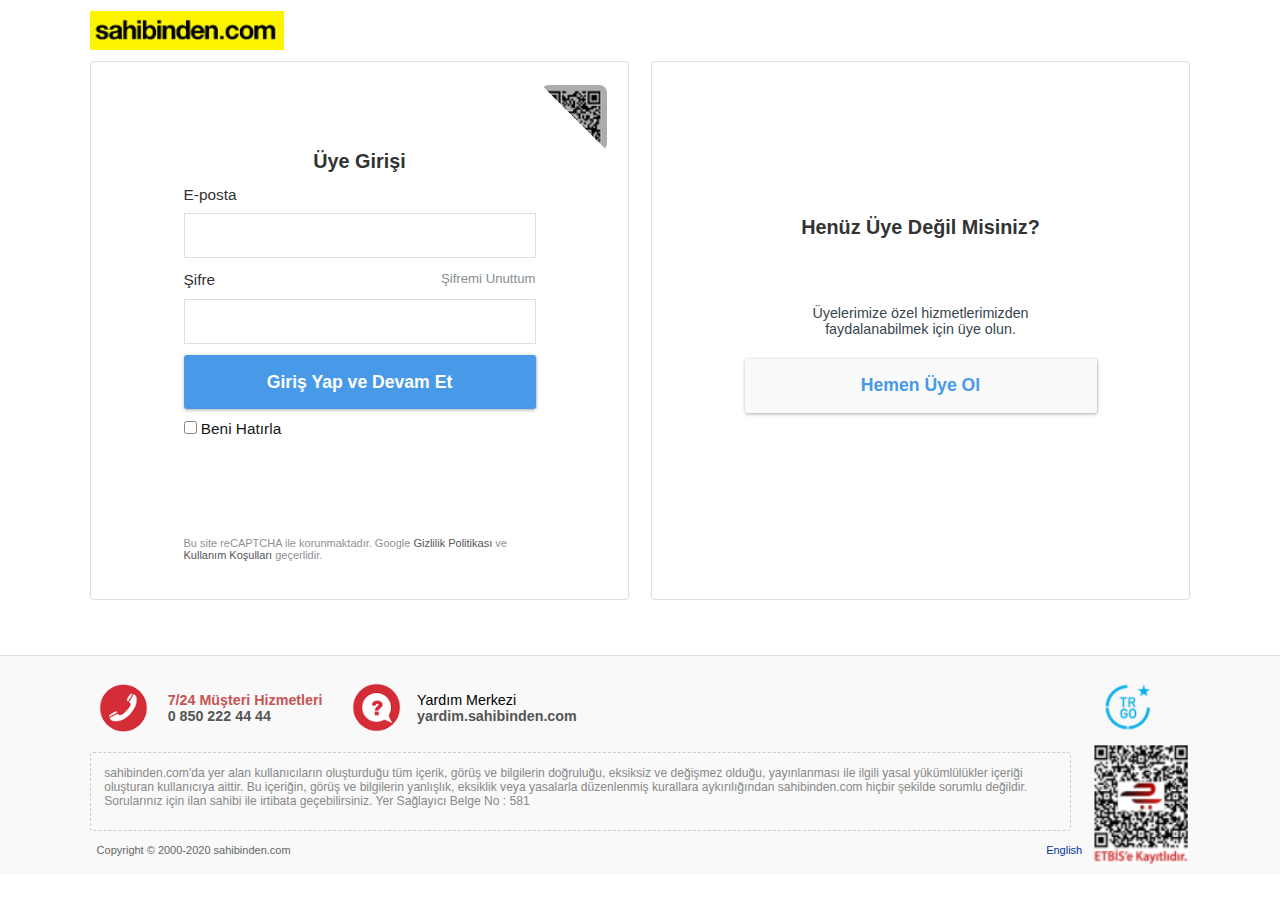
==== Sahibinden/Sahibinden-UyeGirisi.html @ b0e56eda "Web-Site-Project-1 added." ====
<!DOCTYPE html>
<html lang="en">

<head>
    <meta charset="UTF-8">
    <meta name="viewport" content="width=device-width, initial-scale=1.0">
    <title>Sahibinden.com Uye Girişi</title>
    <link rel="stylesheet" href="Library.css">
    <link rel="stylesheet" href="style.css">
</head>

<body>
    <div id="top" class="m-a">

        <img src="IMG/sahibindensss.png" alt="">

    </div>



    <div id="main-m" class="dp-f m-a">

        <div class="middle" class="">

            <div id="Qr-Code">
                <img class="clip" src="IMG/qr.png" alt="">
            </div>

            <div id="uye-txt">Üye Girişi</div>

            <p class="link-sifre m-bot">E-posta</p>
            <input type="text" class="input-txt">

            <div class="link-sifre">
                <p class="">Şifre

                    <a href="https://secure.sahibinden.com/sifremi-unuttum">Şifremi Unuttum</a></p>
            </div>

            <input type="text" class="input-txt">


            <a id="ilerle" href="#" class="link" style="color: white;">Giriş Yap ve Devam Et</a>


            <div id="remember-btn" class="m-a m-top"><input type="checkbox" name="ders" id="btn" value="Beni Hatırla">
                Beni Hatırla</div>

            <div id="m-footer-div">Bu site reCAPTCHA ile korunmaktadır. Google
                <a class="f-link" href="https://policies.google.com/privacy">Gizlilik Politikası</a> ve
                <a class="f-link" href="https://policies.google.com/terms">Kullanım Koşulları</a> geçerlidir. </div>
        </div>
        <div class="middle">
            <div id="txt-one" class="m-a p ta-c">Henüz Üye Değil Misiniz?</div>
            <div id="txt-two" class="m-a p ta-c">Üyelerimize özel hizmetlerimizden faydalanabilmek için üye olun.</div>
            <a href="https://secure.sahibinden.com/kayit?returnUrl=https%3A%2F%2Fbanaozel.sahibinden.com%2F"
                id="txt-tree" class="link m-a ta-c">Hemen Üye Ol</a>
        </div>
    </div>

    <div id="footer">
        <div id="f-top" class="dp-f">
            <div id="f-left" class="dp-f">
                <div class="f-l-left dp-f">
                    <img class="img-f-left" src="IMG/Adsız.png" alt="">
                    <p class="f-img-txt"><span class="f-img-span-1">7/24 Müşteri Hizmetleri</span><br>
                        <span style="color: #555; font-weight: bold;">0 850 222 44 44</span></p>
                </div>

                <div class="f-l-left dp-f">
                    <img class="img-f-left" src="IMG/1.png" alt="">
                    <p class="f-img-txt"><span>Yardım Merkezi</span><br>
                        <span><a class="f-link" style="color: #555;  font-weight: bold;"
                                href="https://yardim.sahibinden.com/hc/tr">yardim.sahibinden.com</a></span></p>
                </div>


            </div>

            <a href="https://www.guvendamgasi.org.tr/firmadetay.php?Guid=25680f1d-270b-11ea-991b-48df373f4850"><img
                    id="f-right-img" src="IMG/2.png" alt=""></a>
        </div>

        <div id="f-mid" class=" dp-f">
            <div id="f-m-left">

                sahibinden.com'da yer alan kullanıcıların oluşturduğu tüm içerik, görüş ve bilgilerin doğruluğu,
                eksiksiz ve değişmez olduğu, yayınlanması ile ilgili yasal yükümlülükler içeriği oluşturan kullanıcıya
                aittir. Bu içeriğin, görüş ve bilgilerin yanlışlık, eksiklik veya yasalarla düzenlenmiş kurallara
                aykırılığından sahibinden.com hiçbir şekilde sorumlu değildir. Sorularınız için ilan sahibi ile irtibata
                geçebilirsiniz. Yer Sağlayıcı Belge No : 581

            </div>
            <a href="https://www.eticaret.gov.tr/siteprofil/A5A0C8D9C9844AA4881F75323D212DA1/wwwsahibindencom"><img
                    alt="" src="IMG/etbis.png" id="f-m-right"></img></a>

        </div>
        <div id="f-m-bot" class="dp-f m-a">
            <div style="color: rgb(102, 102, 102);">Copyright © 2000-2020 sahibinden.com</div>
            <div style="right: 9.2rem;" class="position-r"><a class="f-b-link"
                    href="https://secure.sahibinden.com/giris/?return_url=https%3A%2F%2Fsecure.sahibinden.com%2Fgiris">English</a>
            </div>
        </div>
    </div>


</body>

</html>
---- Sahibinden/Library.css ----
html {
    font-size  : 10px;
    font-family: 'Lucida Sans', 'Lucida Sans Regular', 'Lucida Grande', 'Lucida Sans Unicode', Geneva, Verdana, sans-serif;
}

* {
    padding   : 0;
    margin    : 0;
    box-sizing: border-box;
}

p{
    font-size: 1.4rem;
}

/* Out Space Codes */

.m-a {
    margin: auto;
}

.m {
    margin: 1rem;
}

.m-right {
    margin-right: 1rem;
}

.m-bot {
    margin-bottom: 1rem;
}

.m-top {
    margin-top: 1rem;
}

.m-left {
    margin-left: 1rem;
}

/* Scale 2 Out Space Codes */

.m-2 {
    margin: 2rem;
}

.m-right-2 {
    margin-right: 2rem;
}

.m-bot-2 {
    margin-bottom: 2rem;
}

.m-top-2 {
    margin-top: 2rem;
}

.m-left-2 {
    margin-left: 2rem;
}

/* Scale 3 Out Space Codes */

.m-3 {
    margin: 3rem;
}

.m-right-3 {
    margin-right: 3rem;
}

.m-bot-3 {
    margin-bottom: 3rem;
}

.m-top-3 {
    margin-top: 3rem;
}

.m-left-3 {
    margin-left: 3rem;
}

/* İn Space Codes */

.p {
    padding: 1rem;
}

.p-top {
    padding-top: 1rem;
}

.p-left {
    padding-left: 1rem;
}

.p-bot {
    padding-bottom: 1rem;
}

.p-right {
    padding-right: 1rem;
}

/* Scale 2 İn Space Codes */

.p-2 {
    padding: 2rem;
}

.p-top-2 {
    padding-top: 2rem;
}

.p-left-2 {
    padding-left: 2rem;
}

.p-bot-2 {
    padding-bottom: 2rem;
}

.p-right-2 {
    padding-right: 2rem;
}

/* Scale 3 İn Space Codes */

.p-3 {
    padding: 3rem;
}

.p-top-3 {
    padding-top: 3rem;
}

.p-left-3 {
    padding-left: 3rem;
}

.p-bot-3 {
    padding-bottom: 3rem;
}

.p-right-3 {
    padding-right: 3rem;
}

/* Border Codes */

.border-n {
    border: none;
}

.border {
    border: 0.1rem solid black;
}

.border-dashed {
    border: 0.1rem dashed black;
}

.border-dotted {
    border: 0.1rem dotted black;
}

.border-double {
    border: 0.4rem double black;
}

/* Border Codes Scale 2 */

.border-2 {
    border: 0.2rem solid black;
}

.border-dashed-2 {
    border: 0.2rem dashed black;
}

.border-dotted-2 {
    border: 0.2rem dotted black;
}

.border-double-2 {
    border: 0.6rem double black;
}

/* Border Codes Scale 3 */

.border-3 {
    border: 0.3rem solid black;
}

.border-dashed-3 {
    border: 0.3rem dashed black;
}

.border-dotted-3 {
    border: 0.3rem dotted black;
}

.border-double-3 {
    border: 0.8rem double black;
}

/* Border Places */

.border-t {
    border-top: 0.1rem solid black;
}

.border-l {
    border-left: 0.1rem solid black;
}

.border-b {
    border-bottom: 0.1rem solid black;
}

.border-right {
    border-right: 0.1rem solid black;
}

/* Border Places Scale 2 */

.border-t-2 {
    border-top: 0.2rem solid black;
}

.border-l-2 {
    border-left: 0.2rem solid black;
}

.border-b-2 {
    border-bottom: 0.2rem solid black;
}

.border-right-2 {
    border-right: 0.2rem solid black;
}

/* Border Radius */

.border-r-c {
    border-radius: 50%;
}

.border-r-n {
    border-radius: 1rem;
}

.border-r-s {
    border-radius: 0.5rem;
}

.border-r-m {
    border-radius: 1.5rem;
}

.border-r-l {
    border-radius: 2rem;
}

/* Font-Size */

.fs-s {
    font-size: 1.3rem;
}

.fs-m {
    font-size: 1.5rem;
}

.fs-x {
    font-size: 1.7rem;
}

.fs-xl {
    font-size: 2rem;
}

/* Links Decoration */

.link {
    text-decoration: none;
    color          : black;
}

.link:hover {
    text-decoration: none;
    color          : black;
}

/* Float */

.f-l {
    float: left;
}

.f-r {
    float: right;
}

/* Displaf Functions */

.dp-b {
    display: block;
}

.dp-c {
    display: contents;
}

.dp-f {
    display: flex;
}

.dp-fb {
    display: flexbox;
}

.dp-fr {
    display: flow-root;
}

.dp-g {
    display: grid;
}

.dp-i {
    display: inline;
}

.dp-ib {
    display: inline-block;
}

.dp-if {
    display: inline-flex;
}

.dp-ifb {
    display: inline-flexbox;
}

.dp-it {
    display: inline-table;
}

.dp-li {
    display: list-item;
}

/* Text-Align  */

.ta-c {
    text-align: center;
}

.ta-l {
    text-align: left;
}

.ta-rx {
    text-align: right;
}

.ta-j {
    text-align: justify;
}

/* Positions */

.position-a {
    position: absolute;
}

.position-f {
    position: fixed;
}

.position-r {
    position: relative;
}

.position-s {
    position: sticky;
}
---- Sahibinden/style.css ----
#top {
    width        : 100rem;
    height       : 3.5rem;
    overflow     : hidden;
    margin-top   : 1rem;
    margin-bottom: 1rem;
}

#top img{
    width: 17.6rem;
    height: 3.5rem;
}


#main-m {
    width          : 100rem;
    height         : 50rem;
    justify-content: space-between;
}

.middle {
    max-width: 100rem;
    width        : 49rem;
    height       : 49rem;
    border       : 0.1rem solid #dfdfdf;
    border-radius: 0.3rem;
    padding      : 2rem;
}

#Qr-Code {
    width : 6rem;
    height: 6rem;
    border: 0.1rem solid transparent;
    float: right;
}

.clip {
    clip-path: polygon(100% 0, 0 0, 100% 100%);
    width: 6rem; 
    height: 6rem;
}

#uye-txt {
    font-size  : 1.8rem;
    font-weight: 700;
    text-align : center;
    margin-top : 6rem;
    color      : #333;
}

.input-txt {
    width    : 32rem;
    height   : 4.1rem;
    padding  : 1rem;
    font-size: 1.8rem;
    display  : block;
    margin   : auto;
    color    : #333;
    border: 1px solid #dfdfdf;
}

.link-sifre {
    color        : #333;
    width        : 32rem;
    height       : 2rem;
    margin       : auto;
    margin-top   : 1.2rem;
    margin-bottom: 0.5rem;
}

.link-sifre,
.link-sifre a {
    text-decoration: none;
    font-size      : 1.4rem;
}

.link-sifre a {
    float: right;
    color: #868f94;
    font-size: 1.2rem;
}


.link-sifre a:hover {
    text-decoration: underline;
}

#ilerle {
    display         : block;
    width           : 32rem;
    padding         : 1.5rem;
    color           : white;
    background-color: #489ae9;
    font-size       : 1.6rem;
    font-weight     : 700;
    border-radius   : 0.3rem;
    margin          : auto;
    margin-top      : 1rem;
    text-align      : center;
    box-shadow   : 1px 0 2px 0 rgba(0, 0, 0, 0.13), 0 0 4px 0 rgba(0, 0, 0, 0.11), 0 2px 3px 0 rgba(0, 0, 0, 0.16);

}

#ilerle:hover {
    background-color: #3e96e9;
    transition      : 0.5s all;
}

#remember-btn {
    width    : 32rem;
    height   : auto;
    font-size: 1.4rem;
    opacity  : 0.9;
}

#m-footer-div {
    width     : 32rem;
    margin    : auto;
    margin-top: 9rem;
    color     : rgb(145, 145, 145);
}

.f-link {
    color          : black;
    text-decoration: none;
}

#m-footer-div a:hover {
    text-decoration: underline;
}

#txt-one {
    width      : 27rem;
    font-size  : 1.8rem;
    font-weight: 700;
    margin-top : 11rem;
    text-align : center;
    color      : #333;
}

#txt-two {
    width     : 25rem;
    font-size : 1.3rem;
    color     : #36454d;
    margin-top: 4rem;
}

#txt-tree {
    width        : 32rem;
    color        : #489ae8;
    padding      : 1.5rem 2.2rem;
    border-radius: 0.2rem;
    font-size    : 1.6rem;
    background   : #fafafa;
    font-weight  : 700;
    box-shadow   : 1px 0 2px 0 rgba(0, 0, 0, 0.13), 0 0 4px 0 rgba(0, 0, 0, 0.11), 0 2px 3px 0 rgba(0, 0, 0, 0.16);
    margin-top   : 1rem;
    display: block;
}

#txt-tree:hover {
    background: #f7f7f7;
    transition: 0.5s all;
}

#footer {
    width           : 100%;
    height          : 20rem;
    margin-top      : 4rem;
    border-top      : 0.1rem solid #dfdfdf;
    background-color: #f9f9f9;
}

#f-top {
    width          : 100rem;
    height         : 6rem;
    margin         : auto;
    margin-top     : 2rem;
    justify-content: space-between;
}

#f-left {
    width : 45rem;
    height: 5.5rem;
    justify-content: space-between;
}

#f-right-img {
    width : 5rem;
    height: 5rem;
    overflow: hidden;
    position: relative;
    right: 3rem;
}

.f-l-left {
    width: 22rem;
    height: 5.5rem;
    overflow: hidden;
}

.img-f-left {
    width: 4.5rem;
    height: 4.5rem;
    border-radius: 50%;
    overflow: hidden;
    margin: auto;
}

.f-img-txt{
    display: block;
    margin: auto;
    font-size: 1.3rem;
}

.f-img-span-1 {
    color: #c55353; 
    font-weight: 600;
}

.f-img-span-2 {
    color: #555; 
    font-weight: bold;
}

.f-link {
    color: #555;
    text-decoration: none;
}

.f-link:hover {
    text-decoration: underline;
}

#f-mid {
    width: 100rem;
    height: 7rem;
    margin: auto;
    justify-content: space-between;
}

/* Something Wrong but i dont understand what. */

#f-m-left {
    color: #888;
    width: 90rem;
    height: 7.2rem;
    border: 1px dashed #ccc;
    border-radius: 0.3rem;
    padding: 1.2rem;
    margin: 8px 20px 8px 0;
    font-size: 1.1rem;
}

#f-m-right {
    width: 9rem;
    height: 11rem;
    overflow: hidden;
}

#f-m-bot {
    width: 100rem;
    padding: 0.6rem;
    margin-top: 1.5rem;
    justify-content: space-between;
}

.f-b-link {
    color: #039;
    text-decoration: none;
}

.f-b-link:hover {
    text-decoration: underline;
}

/* Media Query */

@media screen and (max-width:1620px) {
    html {
        font-size: 13px;
    }
}

@media screen and (min-width:1400px) {
    html {
        font-size: 12px;
    }
}

@media screen and (max-width:1380px) {
    html {
        font-size: 11px;
    }
}

@media screen and (max-width:1170px) {
    html {
        font-size: 9.5px;
    }
}



@media screen and (max-width:1000px) {
    html {
        font-size: 8.5px;
    }

    #f-m-bot {
        margin-top: 1.8rem;
    }
    
}

@media screen and (max-width:920px) {
    html {
        font-size: 8px;
    }
}

@media screen and (max-width:840px) {

    html {
        font-size: 7px;
    }

    #top img{
        width: 21rem;
        height: 4.1rem;
    }

    #main-m {
        height: 112rem;
        justify-content: initial;
        display: grid;
    }

    .middle {
        width        : 100rem;
        height       : 55rem;
        border       : 0.1rem solid #dfdfdf;
        border-radius: 0.3rem;
        padding      : 2rem;
    }

    .clip {
        width: 8rem;
        height: 8rem;
        position: relative;
        right: 2rem;
    }

    #uye-txt {
        font-size: 2.4rem;
    }

    .link-sifre, .link-sifre p{
        font-size: 1.8rem;
    }

    .link-sifre a {
        font-size: 1.5rem;
    }

    .link-sifre {
        width: 40rem;
    }

    #ilerle {
        font-size: 2rem;
        width: 40rem;
    }

    #remember-btn {
        font-size: 1.6rem;
        width: 40rem;
    }

    .input-txt {
        width: 40rem;
        height: 5rem;
    }

    #m-footer-div {
        width: 40rem;
        margin-top: 9rem;
        font-size: 1.3rem;
    }

    #txt-one {
        width: 40rem;
        font-size: 2.2rem;   
    }
    
    #txt-two {
        width: 40rem;
        font-size: 1.6rem;
    }

    #txt-tree {
        width: 40rem;
        font-size: 2.0rem;
    }


}

@media screen and (max-width: 750px){
    html {
        font-size: 6.0px;
    }


    .clip {
        width: 9rem;
        height: 9rem;
        position: relative;
        right: 3rem;
    }

    #uye-txt {
        font-size: 2.8rem;
    }

    .link-sifre, .link-sifre p{
        font-size: 2rem;
    }

    .link-sifre {
        width: 45rem;
    }

    #ilerle {
        font-size: 2rem;
        width: 45rem;
    }

    #remember-btn {
        font-size: 1.8rem;
        width: 45rem;
    }

    .input-txt {
        width: 45rem;
        height: 5rem;
        margin-top: 1rem;
    }

    #m-footer-div {
        width: 45rem;
        margin-top: 9rem;
        font-size: 1.3rem;
    }

    #txt-one {
        width: 45rem;
        font-size: 2.8rem;   
    }
    
    #txt-two {
        width: 45rem;
        font-size: 1.8rem;
    }

    #txt-tree {
        width: 45rem;
        font-size: 2.3rem;
    }
    
    #f-left {
        width: 55rem;
        height: 6rem;
    }

    .img-f-left {
        width: 5.5rem;
        height: 5.5rem;
    }

    .f-l-left {
        width: 30rem;
    }

    .f-img-txt {
        font-size: 1.5rem;
    }

    #f-right-img {
        width: 5.5rem;
        height: 5.5rem;
    }
}

@media screen and (max-width: 680px){
    html {
        font-size: 5.5px;
    }
}

@media screen and (max-width: 560px){
    html {
        font-size: 4.5px;
    }

    .clip {
        width: 10rem;
        height: 10rem;
        right: 5rem;
    }
    
    #top img{
        width: 21rem;
        height: 4.1rem;
    }

    #main-m {
        height: 128rem;
        justify-content: initial;
        display: grid;
    }

    .middle {
        width        : 100rem;
        height       : 63rem;
        border       : 0.1rem solid #dfdfdf;
        border-radius: 0.3rem;
        padding      : 2rem;
    }


    #uye-txt {
        font-size: 3rem;
    }

    .link-sifre, .link-sifre p{
        font-size: 2.2rem;
    }

    .link-sifre a {
        font-size: 1.7rem;
    }

    .link-sifre {
        width: 50rem;
    }

    #ilerle {
        font-size: 2.6rem;
        width: 50rem;
    }

    #remember-btn {
        font-size: 2rem;
        width: 50rem;
    }

    .input-txt {
        width: 50rem;
        height: 7rem;
    }

    #m-footer-div {
        width: 50rem;
        margin-top: 9rem;
        font-size: 1.6rem;
    }

    #txt-one {
        width: 50rem;
        font-size: 3rem;   
    }
    
    #txt-two {
        width: 50rem;
        font-size: 2rem;
    }

    #txt-tree {
        width: 50rem;
        font-size: 2.8rem;
        margin-top: 2rem;
    }
    
    .f-l-left {
        width: 32rem;
    }

    .f-img-txt {
        font-size: 1.6rem;
    }
    
}

@media screen and (max-width: 480px){
    html {
        font-size: 3.5px;
    }
}


@media screen and (max-width: 320px){
    html {
        font-size: 3px;
    }
}
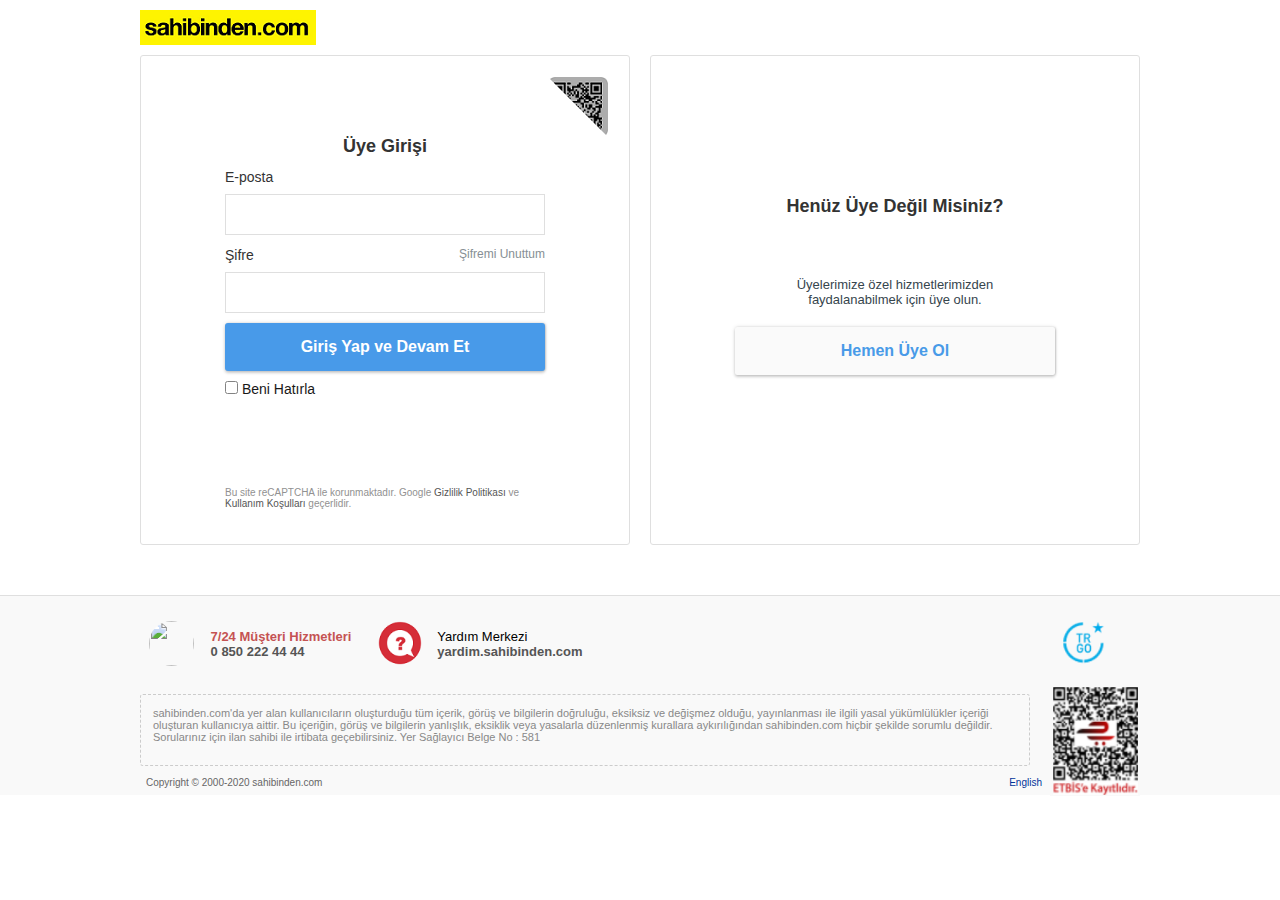
==== commit 35ad43b2: "Update Sahibinden-UyeGirisi.html" ====
--- a/Sahibinden/Sahibinden-UyeGirisi.html
+++ b/Sahibinden/Sahibinden-UyeGirisi.html
@@ -12,7 +12,7 @@
 <body>
     <div id="top" class="m-a">
 
-        <img src="IMG/sahibindensss.png" alt="">
+        <a href="https://www.sahibinden.com/"><img src="IMG/sahibindensss.png" alt=""></a>
 
     </div>
 
@@ -50,7 +50,7 @@
                 <a class="f-link" href="https://policies.google.com/privacy">Gizlilik Politikası</a> ve
                 <a class="f-link" href="https://policies.google.com/terms">Kullanım Koşulları</a> geçerlidir. </div>
         </div>
-        <div class="middle">
+        <div class="middle middle-two">
             <div id="txt-one" class="m-a p ta-c">Henüz Üye Değil Misiniz?</div>
             <div id="txt-two" class="m-a p ta-c">Üyelerimize özel hizmetlerimizden faydalanabilmek için üye olun.</div>
             <a href="https://secure.sahibinden.com/kayit?returnUrl=https%3A%2F%2Fbanaozel.sahibinden.com%2F"
@@ -62,7 +62,7 @@
         <div id="f-top" class="dp-f">
             <div id="f-left" class="dp-f">
                 <div class="f-l-left dp-f">
-                    <img class="img-f-left" src="IMG/Adsız.png" alt="">
+                    <img class="img-f-left" src="IMG/3.png" alt="">
                     <p class="f-img-txt"><span class="f-img-span-1">7/24 Müşteri Hizmetleri</span><br>
                         <span style="color: #555; font-weight: bold;">0 850 222 44 44</span></p>
                 </div>
@@ -106,4 +106,4 @@
 
 </body>
 
-</html>+</html>
--- a/Sahibinden/style.css
+++ b/Sahibinden/style.css
@@ -1,7 +1,6 @@
 #top {
     width        : 100rem;
     height       : 3.5rem;
-    overflow     : hidden;
     margin-top   : 1rem;
     margin-bottom: 1rem;
 }
@@ -38,6 +37,7 @@
     clip-path: polygon(100% 0, 0 0, 100% 100%);
     width: 6rem; 
     height: 6rem;
+    float: right;
 }
 
 #uye-txt {
@@ -173,7 +173,7 @@
 
 #f-top {
     width          : 100rem;
-    height         : 6rem;
+    height         : 7rem;
     margin         : auto;
     margin-top     : 2rem;
     justify-content: space-between;
@@ -181,7 +181,7 @@
 
 #f-left {
     width : 45rem;
-    height: 5.5rem;
+    height: 7rem;
     justify-content: space-between;
 }
 
@@ -276,23 +276,6 @@
 
 /* Media Query */
 
-@media screen and (max-width:1620px) {
-    html {
-        font-size: 13px;
-    }
-}
-
-@media screen and (min-width:1400px) {
-    html {
-        font-size: 12px;
-    }
-}
-
-@media screen and (max-width:1380px) {
-    html {
-        font-size: 11px;
-    }
-}
 
 @media screen and (max-width:1170px) {
     html {
@@ -324,283 +307,809 @@
     html {
         font-size: 7px;
     }
+    #top {
+        height: 4.8rem;
+    }
 
     #top img{
-        width: 21rem;
-        height: 4.1rem;
+        width: 25rem;
+        height: 4.8rem;
     }
 
     #main-m {
-        height: 112rem;
+        height: 142rem;
         justify-content: initial;
         display: grid;
     }
 
     .middle {
         width        : 100rem;
-        height       : 55rem;
+        height       : 70rem;
         border       : 0.1rem solid #dfdfdf;
         border-radius: 0.3rem;
         padding      : 2rem;
     }
 
     .clip {
-        width: 8rem;
-        height: 8rem;
-        position: relative;
-        right: 2rem;
+        width: 10rem;
+        height: 10rem;
     }
 
     #uye-txt {
-        font-size: 2.4rem;
+        font-size: 2.8rem;
     }
 
     .link-sifre, .link-sifre p{
+        font-size: 2.2rem;
+    }
+
+    .link-sifre a {
         font-size: 1.8rem;
     }
 
-    .link-sifre a {
+    .link-sifre {
+        width: 60rem;
+    }
+
+    #ilerle {
+        font-size: 2.8rem;
+        width: 60rem;
+    }
+
+    #remember-btn {
+        font-size: 2rem;
+        width: 60rem;
+    }
+
+    .input-txt {
+        width: 60rem;
+        height: 7rem;
+        font-size: 2.5rem;
+        margin-top: 1.5rem;
+        margin-bottom: 1.5rem;
+    }
+
+    #m-footer-div {
+        width: 60rem;
+        margin-top: 9rem;
         font-size: 1.5rem;
     }
 
-    .link-sifre {
-        width: 40rem;
-    }
-
-    #ilerle {
-        font-size: 2rem;
-        width: 40rem;
-    }
-
-    #remember-btn {
-        font-size: 1.6rem;
-        width: 40rem;
-    }
-
-    .input-txt {
-        width: 40rem;
-        height: 5rem;
-    }
-
-    #m-footer-div {
-        width: 40rem;
-        margin-top: 9rem;
-        font-size: 1.3rem;
-    }
-
     #txt-one {
-        width: 40rem;
-        font-size: 2.2rem;   
+        width: 60rem;
+        font-size: 2.8rem;   
     }
     
     #txt-two {
-        width: 40rem;
-        font-size: 1.6rem;
+        width: 60rem;
+        font-size: 2rem;
+  
     }
 
     #txt-tree {
-        width: 40rem;
-        font-size: 2.0rem;
-    }
-
-
+        width: 60rem;
+        font-size: 2.8rem;
+        margin-top: 1.5rem;
+    }
+
+
+    #f-mid, #f-m-bot{
+        display: none;
+    }
+
+    #footer {
+       height: 8rem;
+    }
+
+    .img-f-left, #f-right-img {
+        width: 5.5rem;
+        height: 5.5rem;
+    }
 }
 
 @media screen and (max-width: 750px){
     html {
-        font-size: 6.0px;
-    }
-
-
-    .clip {
-        width: 9rem;
-        height: 9rem;
-        position: relative;
-        right: 3rem;
-    }
-
-    #uye-txt {
-        font-size: 2.8rem;
-    }
-
-    .link-sifre, .link-sifre p{
-        font-size: 2rem;
-    }
-
-    .link-sifre {
-        width: 45rem;
-    }
-
-    #ilerle {
-        font-size: 2rem;
-        width: 45rem;
-    }
-
-    #remember-btn {
-        font-size: 1.8rem;
-        width: 45rem;
-    }
-
-    .input-txt {
-        width: 45rem;
+        font-size: 6px;
+    }
+    #top {
         height: 5rem;
-        margin-top: 1rem;
-    }
-
-    #m-footer-div {
-        width: 45rem;
-        margin-top: 9rem;
-        font-size: 1.3rem;
-    }
-
-    #txt-one {
-        width: 45rem;
-        font-size: 2.8rem;   
-    }
-    
-    #txt-two {
-        width: 45rem;
-        font-size: 1.8rem;
-    }
-
-    #txt-tree {
-        width: 45rem;
-        font-size: 2.3rem;
-    }
-    
-    #f-left {
-        width: 55rem;
-        height: 6rem;
-    }
-
-    .img-f-left {
-        width: 5.5rem;
-        height: 5.5rem;
-    }
-
-    .f-l-left {
-        width: 30rem;
-    }
-
-    .f-img-txt {
-        font-size: 1.5rem;
-    }
-
-    #f-right-img {
-        width: 5.5rem;
-        height: 5.5rem;
-    }
-}
-
-@media screen and (max-width: 680px){
-    html {
-        font-size: 5.5px;
-    }
-}
-
-@media screen and (max-width: 560px){
-    html {
-        font-size: 4.5px;
-    }
-
-    .clip {
-        width: 10rem;
-        height: 10rem;
-        right: 5rem;
-    }
-    
+    }
+
     #top img{
-        width: 21rem;
-        height: 4.1rem;
+        width: 26.1rem;
+        height: 5rem;
     }
 
     #main-m {
-        height: 128rem;
+        height: 142rem;
         justify-content: initial;
         display: grid;
     }
 
     .middle {
         width        : 100rem;
-        height       : 63rem;
+        height       : 70rem;
         border       : 0.1rem solid #dfdfdf;
         border-radius: 0.3rem;
         padding      : 2rem;
     }
 
+    .clip {
+        width: 10em;
+        height: 10rem;
+    }
 
     #uye-txt {
-        font-size: 3rem;
+        font-size: 3.6rem;
     }
 
     .link-sifre, .link-sifre p{
+        font-size: 2.7rem;
+    }
+
+    .link-sifre a {
         font-size: 2.2rem;
     }
 
-    .link-sifre a {
-        font-size: 1.7rem;
-    }
-
     .link-sifre {
-        width: 50rem;
+        width: 70rem;
     }
 
     #ilerle {
-        font-size: 2.6rem;
-        width: 50rem;
+        font-size: 3.2rem;
+        width: 70rem;
     }
 
     #remember-btn {
-        font-size: 2rem;
-        width: 50rem;
+        font-size: 2.4rem;
+        width: 70rem;
+        margin-top: 2rem;
     }
 
     .input-txt {
-        width: 50rem;
+        width: 70rem;
         height: 7rem;
+        margin-top: 2.5rem;
+        margin-bottom: 2.5rem;
     }
 
     #m-footer-div {
-        width: 50rem;
+        width: 70rem;
         margin-top: 9rem;
         font-size: 1.6rem;
     }
 
     #txt-one {
-        width: 50rem;
-        font-size: 3rem;   
+        width: 70rem;
+        font-size: 3.6rem;   
     }
     
     #txt-two {
-        width: 50rem;
+        width: 70rem;
+        font-size: 2.4rem;
+  
+    }
+
+    #txt-tree {
+        width: 70rem;
+        font-size: 3.2rem;
+        margin-top: 1.5rem;
+    }
+
+    #footer {
+        height: 10rem;
+    }
+
+    .img-f-left, #f-right-img {
+        width: 6.5rem;
+        height: 6.5rem;
+    }
+
+    #f-left {
+        width: 55rem;
+    }
+
+    .f-l-left {
+        width: 40rem;
+        height: 6.5rem;
+    }
+
+    .f-img-txt{
+        font-size: 1.6rem;
+    }
+}
+
+
+@media screen and (max-width: 640px){
+    html {
+        font-size: 5px;
+    }
+    #top {
+        height: 6rem;
+        margin-bottom: 2rem;
+    }
+
+    #top img{
+        width: 34rem;
+        height: 7rem;
+    }
+
+    #main-m {
+        height: 182rem;
+        justify-content: initial;
+        display: grid;
+    }
+
+    .middle {
+        width        : 100rem;
+        height       : 90rem;
+        border       : 0.1rem solid #dfdfdf;
+        border-radius: 0.3rem;
+        padding      : 3rem;
+    }
+
+    .clip {
+        width: 12rem;
+        height: 12rem;
+    }
+
+    #uye-txt {
+        font-size: 4.8rem;
+    }
+
+    .link-sifre, .link-sifre p{
+        font-size: 3.5rem;
+    }
+
+    .link-sifre a {
+        font-size: 2.8rem;
+    }
+
+    .link-sifre {
+        width: 75rem;
+    }
+
+    #ilerle {
+        padding: 2rem;
+        font-size: 4.5rem;
+        width: 75rem;
+    }
+
+    #remember-btn {
+        font-size: 2.8rem;
+        width: 75rem;
+        margin-top: 2rem;
+    }
+
+    .input-txt {
+        width: 75rem;
+        height: 9rem;
+        margin-top: 4rem;
+        margin-bottom: 4rem;
+        font-size: 3.4rem;
+    }
+
+    #m-footer-div {
+        width: 75rem;
+        margin-top: 9rem;
         font-size: 2rem;
     }
 
+    #txt-one {
+        width: 75rem;
+        font-size: 4.8rem;   
+        margin-top: 25rem;
+    }
+    
+    #txt-two {
+        width: 75rem;
+        font-size: 3.2rem;
+  
+    }
+
     #txt-tree {
-        width: 50rem;
+        width: 75rem;
+        font-size: 4.5rem;
+        margin-top: 1.5rem;
+    }
+
+    #footer {
+        height: 13rem;
+    }
+
+    .img-f-left, #f-right-img {
+        width: 8.5rem;
+        height: 8.5rem;
+    }
+
+    #f-left {
+        width: 75rem;
+    }
+
+    .f-l-left {
+        width: 48rem;
+        height: 8.5rem;
+    }
+
+
+    .f-img-txt{
+        font-size: 2.1rem;
+    }
+}
+
+@media screen and (max-width: 560px) {
+    html {
+        font-size: 4.5px;
+    }
+
+    #top {
+        height: 6rem;
+        margin-bottom: 2rem;
+    }
+
+    #top img{
+        width: 34rem;
+        height: 7rem;
+    }
+
+    #main-m {
+        height: 182rem;
+        justify-content: initial;
+        display: grid;
+    }
+
+    .middle {
+        width        : 100rem;
+        height       : 90rem;
+        border       : 0.1rem solid #dfdfdf;
+        border-radius: 0.3rem;
+        padding      : 3rem;
+    }
+
+    .clip {
+        width: 12rem;
+        height: 12rem;
+    }
+
+    #uye-txt {
+        font-size: 4.8rem;
+    }
+
+    .link-sifre, .link-sifre p{
+        font-size: 3.5rem;
+    }
+
+    .link-sifre a {
         font-size: 2.8rem;
+    }
+
+    .link-sifre {
+        width: 75rem;
+    }
+
+    #ilerle {
+        padding: 2rem;
+        font-size: 4.5rem;
+        width: 75rem;
+    }
+
+    #remember-btn {
+        font-size: 2.8rem;
+        width: 75rem;
         margin-top: 2rem;
     }
+
+    .input-txt {
+        width: 75rem;
+        height: 9rem;
+        margin-top: 4rem;
+        margin-bottom: 4rem;
+        font-size: 3.4rem;
+    }
+
+    #m-footer-div {
+        width: 75rem;
+        margin-top: 9rem;
+        font-size: 2rem;
+    }
+
+    #txt-one {
+        width: 75rem;
+        font-size: 4.8rem;   
+        margin-top: 25rem;
+    }
     
+    #txt-two {
+        width: 75rem;
+        font-size: 3.2rem;
+  
+    }
+
+    #txt-tree {
+        width: 75rem;
+        font-size: 4.5rem;
+        margin-top: 1.5rem;
+    }
+
+    #footer {
+        height: 13rem;
+    }
+
+    .img-f-left, #f-right-img {
+        width: 8.5rem;
+        height: 8.5rem;
+    }
+
+    #f-left {
+        width: 75rem;
+    }
+
     .f-l-left {
-        width: 32rem;
-    }
-
-    .f-img-txt {
-        font-size: 1.6rem;
+        width: 48rem;
+        height: 8.5rem;
+    }
+
+
+    .f-img-txt{
+        font-size: 2.1rem;
+    }
+}
+
+@media screen and (max-width: 500px) {
+    html {
+        font-size: 4px;
+    }
+
+    #top {
+        height: 6rem;
+        margin-bottom: 2rem;
+    }
+
+    #top img{
+        width: 34rem;
+        height: 7rem;
+    }
+
+    #main-m {
+        height: 182rem;
+        justify-content: initial;
+        display: grid;
+    }
+
+    .middle {
+        width        : 100rem;
+        height       : 90rem;
+        border       : 0.1rem solid #dfdfdf;
+        border-radius: 0.3rem;
+        padding      : 3rem;
+    }
+
+    .clip {
+        width: 12rem;
+        height: 12rem;
+    }
+
+    #uye-txt {
+        font-size: 4.8rem;
+    }
+
+    .link-sifre, .link-sifre p{
+        font-size: 3.5rem;
+    }
+
+    .link-sifre a {
+        font-size: 2.8rem;
+    }
+
+    .link-sifre {
+        width: 75rem;
+    }
+
+    #ilerle {
+        padding: 2rem;
+        font-size: 4.5rem;
+        width: 75rem;
+    }
+
+    #remember-btn {
+        font-size: 2.8rem;
+        width: 75rem;
+        margin-top: 2rem;
+    }
+
+    .input-txt {
+        width: 75rem;
+        height: 9rem;
+        margin-top: 4rem;
+        margin-bottom: 4rem;
+        font-size: 3.4rem;
+    }
+
+    #m-footer-div {
+        width: 75rem;
+        margin-top: 9rem;
+        font-size: 2rem;
+    }
+
+    #txt-one {
+        width: 75rem;
+        font-size: 4.8rem;   
+        margin-top: 25rem;
     }
     
-}
-
-@media screen and (max-width: 480px){
+    #txt-two {
+        width: 75rem;
+        font-size: 3.2rem;
+  
+    }
+
+    #txt-tree {
+        width: 75rem;
+        font-size: 4.5rem;
+        margin-top: 1.5rem;
+    }
+
+    #footer {
+        height: 13rem;
+    }
+
+    .img-f-left, #f-right-img {
+        width: 8.5rem;
+        height: 8.5rem;
+    }
+
+    #f-left {
+        width: 75rem;
+    }
+
+    .f-l-left {
+        width: 48rem;
+        height: 8.5rem;
+    }
+
+
+    .f-img-txt{
+        font-size: 2.1rem;
+    }
+}
+
+@media screen and (max-width: 430px) {
     html {
         font-size: 3.5px;
     }
-}
-
-
-@media screen and (max-width: 320px){
-    html {
+
+    #top {
+        height: 6rem;
+        margin-bottom: 2rem;
+    }
+
+    #top img{
+        width: 34rem;
+        height: 7rem;
+    }
+
+    #main-m {
+        height: 182rem;
+        justify-content: initial;
+        display: grid;
+    }
+
+    .middle {
+        width        : 100rem;
+        height       : 90rem;
+        border       : 0.1rem solid #dfdfdf;
+        border-radius: 0.3rem;
+        padding      : 3rem;
+    }
+
+    .clip {
+        width: 12rem;
+        height: 12rem;
+    }
+
+    #uye-txt {
+        font-size: 4.8rem;
+    }
+
+    .link-sifre, .link-sifre p{
+        font-size: 3.5rem;
+    }
+
+    .link-sifre a {
+        font-size: 2.8rem;
+    }
+
+    .link-sifre {
+        width: 75rem;
+    }
+
+    #ilerle {
+        padding: 2rem;
+        font-size: 4.5rem;
+        width: 75rem;
+    }
+
+    #remember-btn {
+        font-size: 2.8rem;
+        width: 75rem;
+        margin-top: 2rem;
+    }
+
+    .input-txt {
+        width: 75rem;
+        height: 9rem;
+        margin-top: 4rem;
+        margin-bottom: 4rem;
+        font-size: 3.4rem;
+    }
+
+    #m-footer-div {
+        width: 75rem;
+        margin-top: 9rem;
+        font-size: 2rem;
+    }
+
+    #txt-one {
+        width: 75rem;
+        font-size: 4.8rem;   
+        margin-top: 25rem;
+    }
+    
+    #txt-two {
+        width: 75rem;
+        font-size: 3.2rem;
+  
+    }
+
+    #txt-tree {
+        width: 75rem;
+        font-size: 4.5rem;
+        margin-top: 1.5rem;
+    }
+
+    #footer {
+        height: 13rem;
+    }
+
+    .img-f-left, #f-right-img {
+        width: 9.5rem;
+        height: 9.5rem;
+    }
+
+    #f-left {
+        width: 85rem;
+    }
+
+    .f-l-left {
+        width: 50rem;
+        height: 9.5rem;
+    }
+
+
+    .f-img-txt{
+        font-size: 2.5rem;
+    }
+}
+
+@media screen and (max-width: 380px) {
+    html{
         font-size: 3px;
     }
-}+    
+    #top {
+        height: 6rem;
+        margin-bottom: 2rem;
+    }
+
+    #top img{
+        width: 34rem;
+        height: 7rem;
+    }
+
+    #main-m {
+        height: 205rem;
+        justify-content: initial;
+        display: grid;
+    }
+
+    .middle {
+        width        : 100rem;
+        height       : 110rem;
+        border       : 0.1rem solid #dfdfdf;
+        border-radius: 0.3rem;
+        padding      : 3rem;
+    }
+
+    .middle-two {
+        height: 80rem;
+    }
+
+    .clip {
+        width: 13rem;
+        height: 13rem;
+    }
+
+    #uye-txt {
+        font-size: 5.5rem;
+    }
+
+    .link-sifre, .link-sifre p{
+        font-size: 4.5rem;
+        margin-bottom: 6rem;
+    }
+
+    .link-sifre a {
+        font-size: 3.2rem;
+    }
+
+    .link-sifre {
+        width: 80rem;
+    }
+
+    #ilerle {
+        padding: 2rem;
+        font-size: 5rem;
+        width: 80rem;
+    }
+
+    #remember-btn {
+        font-size: 3.2rem;
+        width: 80rem;
+        margin-top: 2rem;
+    }
+
+    .input-txt {
+        width: 80rem;
+        height: 11rem;
+        margin-top: 4rem;
+        margin-bottom: 4rem;
+        font-size: 4.5rem;
+    }
+
+    #m-footer-div {
+        width: 80rem;
+        margin-top: 15rem;
+        font-size: 2.6rem;
+    }
+
+    #txt-one {
+        width: 80rem;
+        font-size: 4.8rem;   
+        margin-top: 25rem;
+    }
+    
+    #txt-two {
+        width: 80rem;
+        font-size: 3.2rem;
+  
+    }
+
+    #txt-tree {
+        width: 80rem;
+        font-size: 4.5rem;
+        margin-top: 1.5rem;
+    }
+
+    #footer {
+        height: 13rem;
+    }
+
+    .img-f-left, #f-right-img {
+        width: 9.5rem;
+        height: 9.5rem;
+    }
+
+    #f-left {
+        width: 85rem;
+    }
+
+    .f-l-left {
+        width: 50rem;
+        height: 9.5rem;
+    }
+
+
+    .f-img-txt{
+        font-size: 2.5rem;
+    }
+}
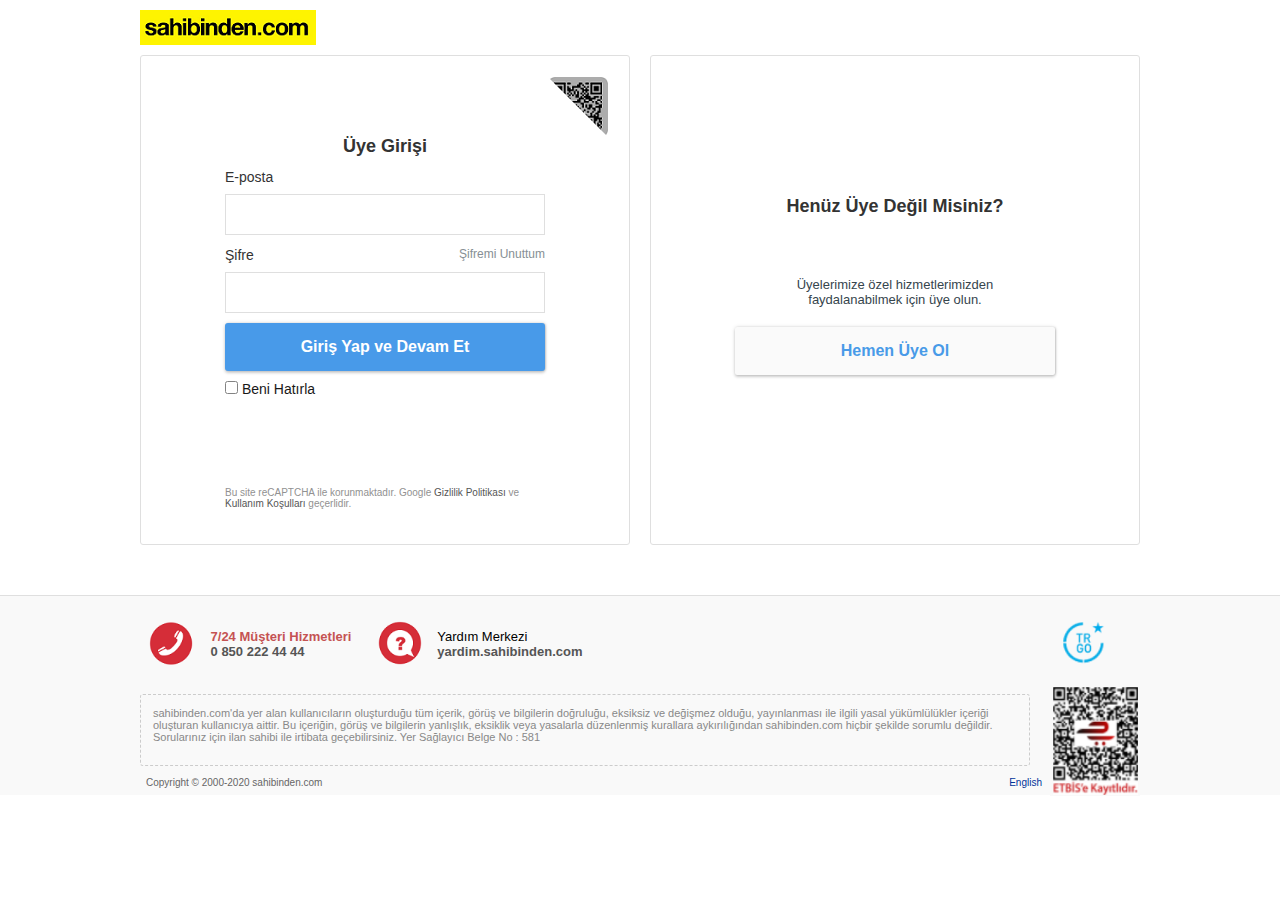
==== commit c9ba078e: "Update Sahibinden-UyeGirisi.html" ====
--- a/Sahibinden/Sahibinden-UyeGirisi.html
+++ b/Sahibinden/Sahibinden-UyeGirisi.html
@@ -62,7 +62,7 @@
         <div id="f-top" class="dp-f">
             <div id="f-left" class="dp-f">
                 <div class="f-l-left dp-f">
-                    <img class="img-f-left" src="IMG/3.png" alt="">
+                    <img class="img-f-left" src="IMG/Adsız.png" alt="">
                     <p class="f-img-txt"><span class="f-img-span-1">7/24 Müşteri Hizmetleri</span><br>
                         <span style="color: #555; font-weight: bold;">0 850 222 44 44</span></p>
                 </div>
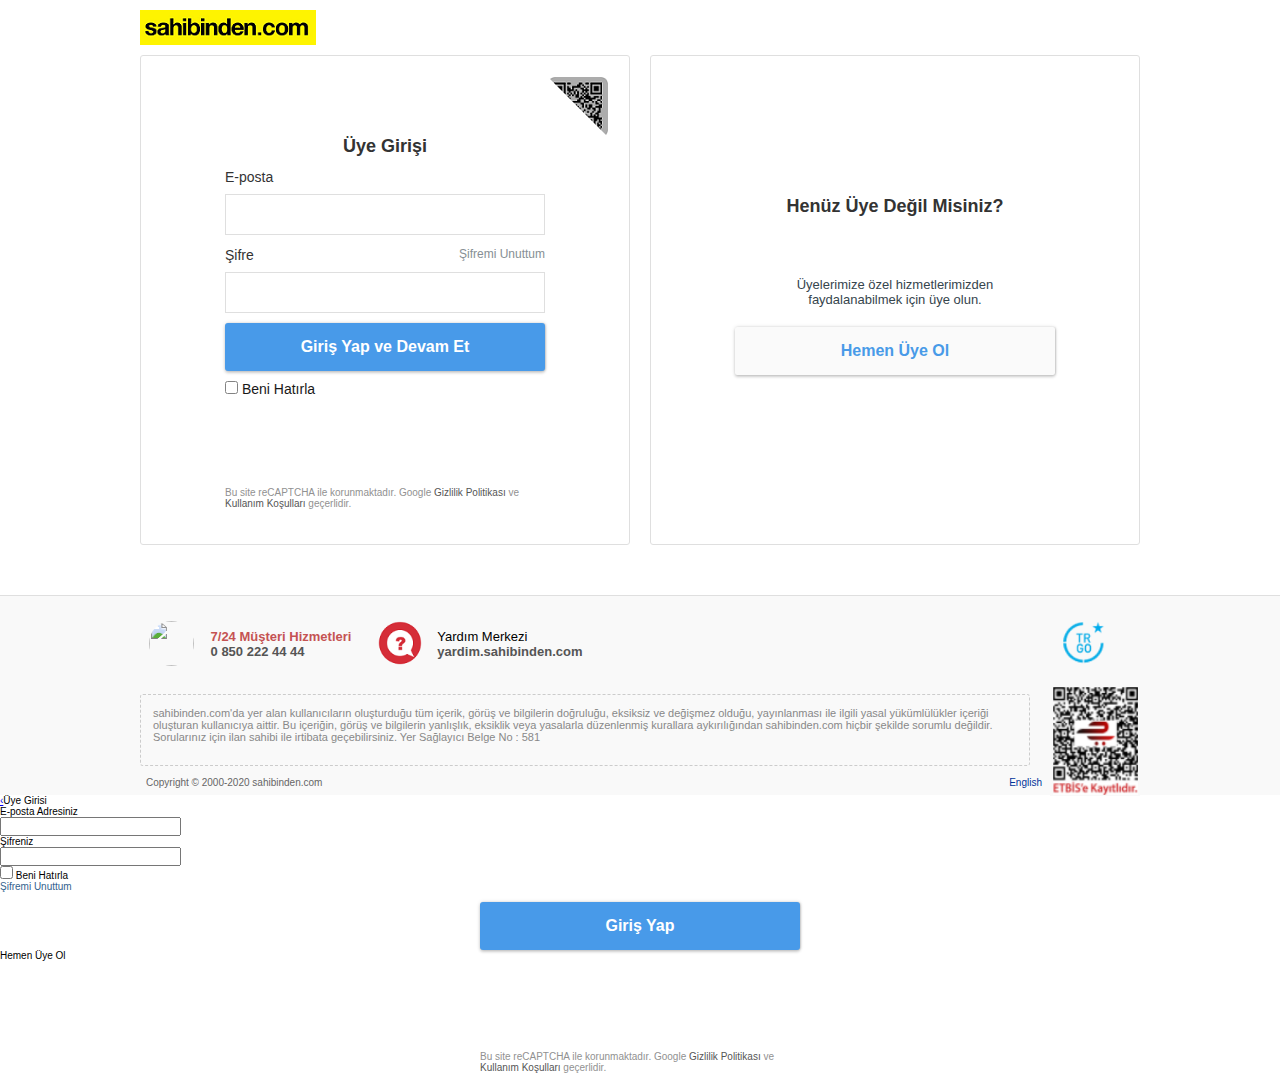
==== commit 414b2c2d: "Update Sahibinden-UyeGirisi.html" ====
--- a/Sahibinden/Sahibinden-UyeGirisi.html
+++ b/Sahibinden/Sahibinden-UyeGirisi.html
@@ -10,6 +10,7 @@
 </head>
 
 <body>
+    <div id="all">
     <div id="top" class="m-a">
 
         <a href="https://www.sahibinden.com/"><img src="IMG/sahibindensss.png" alt=""></a>
@@ -62,7 +63,7 @@
         <div id="f-top" class="dp-f">
             <div id="f-left" class="dp-f">
                 <div class="f-l-left dp-f">
-                    <img class="img-f-left" src="IMG/Adsız.png" alt="">
+                    <img class="img-f-left" src="IMG/3.png" alt="">
                     <p class="f-img-txt"><span class="f-img-span-1">7/24 Müşteri Hizmetleri</span><br>
                         <span style="color: #555; font-weight: bold;">0 850 222 44 44</span></p>
                 </div>
@@ -102,8 +103,33 @@
             </div>
         </div>
     </div>
+</div>  
+    <!-- Mobile Screen -->
+    <div id="mobile-top" class="dp-f">
+        <div id="back-unicode"><a href="https://www.sahibinden.com/">&#8249;</a></div>
+        <div id="mb-txt-one">Üye Girisi</div>
+    </div>
 
+    <div id="mobile-middle">
 
+    <div class="mb-txt-question">E-posta Adresiniz</div>
+    <input type="text" class="mb-input-txt">
+    <div class="mb-txt-question">Şifreniz</div>
+    <input type="text" class="mb-input-txt">
+    <div id="mb-remember-btn">
+        
+        <div><input type="checkbox" name="ders" id="btn" value="Beni Hatırla"> Beni Hatırla</div>
+
+        <a href="https://secure.sahibinden.com/sifremi-unuttum" class="dp-b link" style="color: #33628e;">Şifremi Unuttum</a></div>
+
+        <a id="ilerle" href="#" class="link" style="color: white;">Giriş Yap</a>
+        
+        <a href="https://secure.sahibinden.com/kayit?returnUrl=https%3A%2F%2Fbanaozel.sahibinden.com%2F" id="uye-ol" class="link">Hemen Üye Ol</a>
+
+        <div id="m-footer-div">Bu site reCAPTCHA ile korunmaktadır. Google
+            <a class="f-link" href="https://policies.google.com/privacy">Gizlilik Politikası</a> ve
+            <a class="f-link" href="https://policies.google.com/terms">Kullanım Koşulları</a> geçerlidir. </div>
+    </div>
 </body>
 
 </html>
--- a/Sahibinden/style.css
+++ b/Sahibinden/style.css
@@ -281,6 +281,54 @@
     html {
         font-size: 9.5px;
     }
+    
+    #main-m {
+        height: 52rem;
+    }
+
+    .middle {
+        height: 52rem;
+    }
+
+    #f-m-bot {
+        margin-top: 1.8rem;
+    }
+    
+    #uye-txt {
+        font-size: 2.2rem;
+    }
+
+    .link-sifre, .link-sifre p{
+        font-size: 1.7rem;
+    }
+
+    .link-sifre a {
+        font-size: 1.4rem;
+    }
+
+    #m-footer-div {
+        font-size: 1.1rem;
+    }
+
+    #txt-one {
+        width: 35rem;
+        font-size: 2.2rem;   
+    }
+    
+    #txt-two {
+        width: 35rem;
+        font-size: 1.6rem;
+  
+    }
+
+    #ilerle {
+        font-size: 2rem;
+    }
+
+    #txt-tree {
+        font-size: 2rem;
+    }
+
 }
 
 
@@ -290,16 +338,15 @@
         font-size: 8.5px;
     }
 
-    #f-m-bot {
-        margin-top: 1.8rem;
-    }
-    
+   
 }
 
 @media screen and (max-width:920px) {
     html {
         font-size: 8px;
     }
+
+    
 }
 
 @media screen and (max-width:840px) {
@@ -997,31 +1044,31 @@
     }
     
     #top {
-        height: 6rem;
+        height: 8rem;
         margin-bottom: 2rem;
     }
 
     #top img{
-        width: 34rem;
-        height: 7rem;
+        width: 38rem;
+        height: 8rem;
     }
 
     #main-m {
-        height: 205rem;
+        height: 215rem;
         justify-content: initial;
         display: grid;
     }
 
     .middle {
         width        : 100rem;
-        height       : 110rem;
+        height       : 115rem;
         border       : 0.1rem solid #dfdfdf;
         border-radius: 0.3rem;
         padding      : 3rem;
     }
 
     .middle-two {
-        height: 80rem;
+        height: 90rem;
     }
 
     .clip {
@@ -1047,13 +1094,13 @@
     }
 
     #ilerle {
-        padding: 2rem;
-        font-size: 5rem;
+        padding: 3rem;
+        font-size: 5.5rem;
         width: 80rem;
     }
 
     #remember-btn {
-        font-size: 3.2rem;
+        font-size: 3.5rem;
         width: 80rem;
         margin-top: 2rem;
     }
@@ -1074,20 +1121,20 @@
 
     #txt-one {
         width: 80rem;
-        font-size: 4.8rem;   
+        font-size: 5.5rem;   
         margin-top: 25rem;
     }
     
     #txt-two {
         width: 80rem;
-        font-size: 3.2rem;
-  
+        font-size: 4rem;
     }
 
     #txt-tree {
         width: 80rem;
-        font-size: 4.5rem;
+        font-size: 5.5rem;
         margin-top: 1.5rem;
+        padding: 3rem;
     }
 
     #footer {
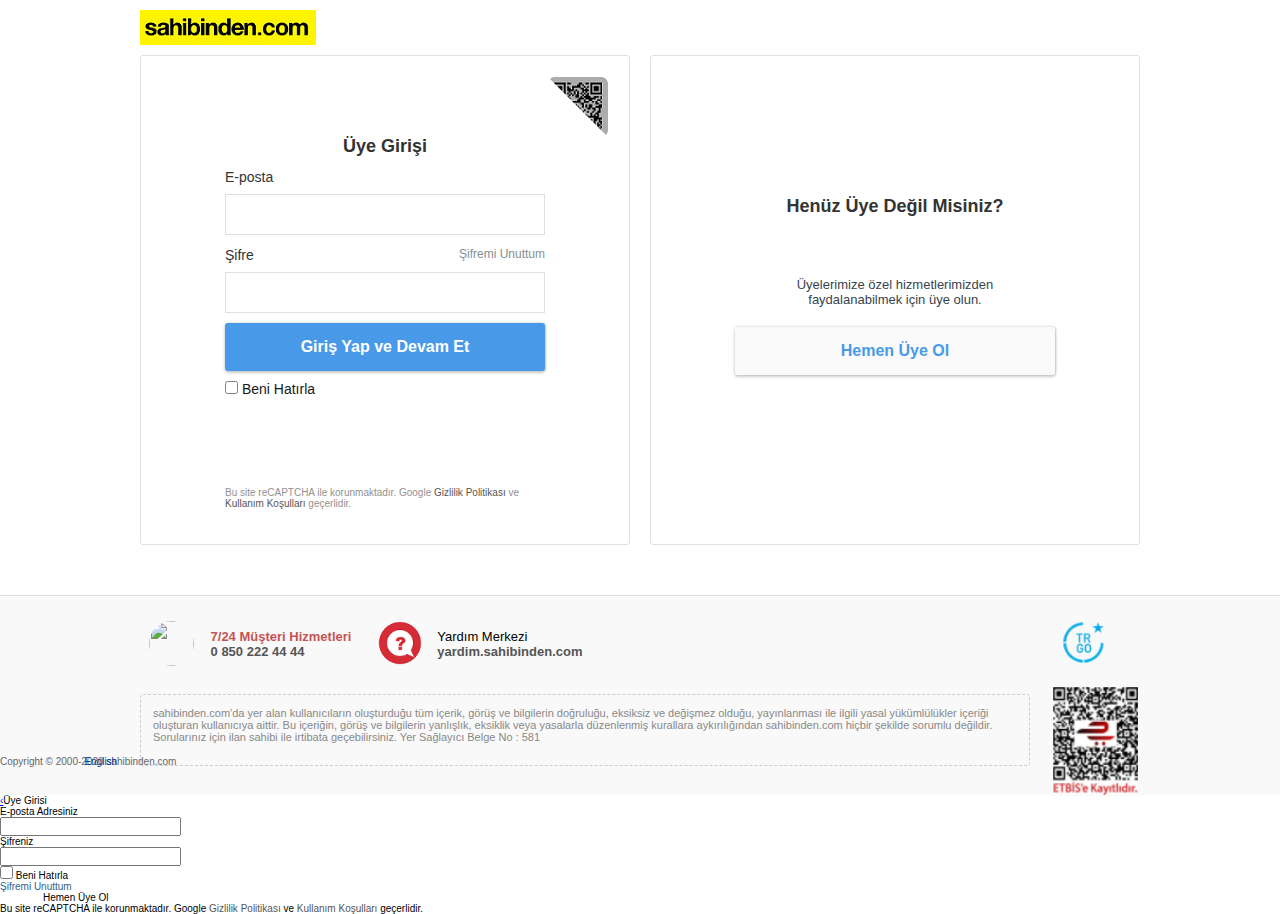
==== commit 5d3f7ef6: "Update Sahibinden-UyeGirisi.html" ====
--- a/Sahibinden/Sahibinden-UyeGirisi.html
+++ b/Sahibinden/Sahibinden-UyeGirisi.html
@@ -122,11 +122,11 @@
 
         <a href="https://secure.sahibinden.com/sifremi-unuttum" class="dp-b link" style="color: #33628e;">Şifremi Unuttum</a></div>
 
-        <a id="ilerle" href="#" class="link" style="color: white;">Giriş Yap</a>
+        <a id="ilerle-two" href="#" class="link" style="color: white;">Giriş Yap</a>
         
         <a href="https://secure.sahibinden.com/kayit?returnUrl=https%3A%2F%2Fbanaozel.sahibinden.com%2F" id="uye-ol" class="link">Hemen Üye Ol</a>
 
-        <div id="m-footer-div">Bu site reCAPTCHA ile korunmaktadır. Google
+        <div id="m-footer-div-two">Bu site reCAPTCHA ile korunmaktadır. Google
             <a class="f-link" href="https://policies.google.com/privacy">Gizlilik Politikası</a> ve
             <a class="f-link" href="https://policies.google.com/terms">Kullanım Koşulları</a> geçerlidir. </div>
     </div>
--- a/Sahibinden/style.css
+++ b/Sahibinden/style.css
@@ -258,7 +258,7 @@
     overflow: hidden;
 }
 
-#f-m-bot {
+#f-m-btn {
     width: 100rem;
     padding: 0.6rem;
     margin-top: 1.5rem;
@@ -352,811 +352,134 @@
 @media screen and (max-width:840px) {
 
     html {
+        font-size: 10px;
+    }
+    
+    #all {
+        display: none
+    }
+
+    body {
+        margin: 0;
+    }
+
+    #mobile-top {
+        width: 100%;
+        height: 8rem;
+        background-color: #33628e;
+    }
+
+    #back-unicode, #back-unicode a{
+        width: auto;
+        height: auto;
+        font-size: 6rem;
+        margin: auto;
+        text-decoration: none;
+        position: relative;
+        left: 0.5rem;
+        color: white;
+    }
+
+    #mb-txt-one {
+        width: 100%;
+        margin: auto;
+        font-size: 3.2rem;
+        text-align: center;
+        color: white;
+        font-weight: bold;
+    }
+
+    
+
+    #mobile-middle {
+        width: 90%;
+        height: 30rem;
+        margin: auto;
+        margin-top: 3rem;
+    }
+
+    .mb-txt-question {
+        width: 100%;
+        padding: 1.5rem 0;
+        font-size: 2rem;
+        font-weight: bold;
+    }
+
+    .mb-input-txt {
+        width: 100%;
+        height: 6rem;
+        padding: 1.5rem;
+        font-size: 2rem;
+        margin-bottom: 1.5rem;
+        margin-top: 1.5rem;
+        
+    }
+
+    #mb-remember-btn {
+        width: 100%;
+        font-size: 2rem;
+        display: flex;
+        justify-content: space-between;
+    }
+
+    input {
+        width: 2rem;
+        height: 2rem;
+    }
+
+    #ilerle {
+        width: 100%;
+        padding: 2rem;
+        margin-top: 2rem;
+        margin-bottom: 2rem;
+        font-size: 2.2rem;
+    }
+    
+    #uye-ol {
+        width        : 100%;
+        color        : #489ae8;
+        padding      : 2rem;
+        border-radius: 0.2rem;
+        font-size    : 2.2rem;
+        background   : #fafafa;
+        font-weight  : 700;
+        box-shadow   : 1px 0 2px 0 rgba(0, 0, 0, 0.13), 0 0 4px 0 rgba(0, 0, 0, 0.11), 0 2px 3px 0 rgba(0, 0, 0, 0.16);
+        margin-top   : 2rem;
+        display: block;
+        text-align: center;
+    }
+
+    #m-footer-div {
+        width: 100%;
+        font-size: 1.4rem;
+        margin: auto;
+        margin-top: 2rem;
+    }
+}
+
+@media screen and (max-width: 600px){
+    html {
+        font-size: 9px;
+    }
+}
+
+@media screen and (max-width: 500px){
+    html {
+        font-size: 8px;
+    }
+}
+
+@media screen and (max-width: 430px){
+    html {
         font-size: 7px;
     }
-    #top {
-        height: 4.8rem;
-    }
-
-    #top img{
-        width: 25rem;
-        height: 4.8rem;
-    }
-
-    #main-m {
-        height: 142rem;
-        justify-content: initial;
-        display: grid;
-    }
-
-    .middle {
-        width        : 100rem;
-        height       : 70rem;
-        border       : 0.1rem solid #dfdfdf;
-        border-radius: 0.3rem;
-        padding      : 2rem;
-    }
-
-    .clip {
-        width: 10rem;
-        height: 10rem;
-    }
-
-    #uye-txt {
-        font-size: 2.8rem;
-    }
-
-    .link-sifre, .link-sifre p{
-        font-size: 2.2rem;
-    }
-
-    .link-sifre a {
-        font-size: 1.8rem;
-    }
-
-    .link-sifre {
-        width: 60rem;
-    }
-
-    #ilerle {
-        font-size: 2.8rem;
-        width: 60rem;
-    }
-
-    #remember-btn {
-        font-size: 2rem;
-        width: 60rem;
-    }
-
-    .input-txt {
-        width: 60rem;
-        height: 7rem;
-        font-size: 2.5rem;
-        margin-top: 1.5rem;
-        margin-bottom: 1.5rem;
-    }
-
-    #m-footer-div {
-        width: 60rem;
-        margin-top: 9rem;
-        font-size: 1.5rem;
-    }
-
-    #txt-one {
-        width: 60rem;
-        font-size: 2.8rem;   
-    }
-    
-    #txt-two {
-        width: 60rem;
-        font-size: 2rem;
-  
-    }
-
-    #txt-tree {
-        width: 60rem;
-        font-size: 2.8rem;
-        margin-top: 1.5rem;
-    }
-
-
-    #f-mid, #f-m-bot{
-        display: none;
-    }
-
-    #footer {
-       height: 8rem;
-    }
-
-    .img-f-left, #f-right-img {
-        width: 5.5rem;
-        height: 5.5rem;
-    }
-}
-
-@media screen and (max-width: 750px){
+}
+
+@media screen and (max-width: 350px){
     html {
         font-size: 6px;
     }
-    #top {
-        height: 5rem;
-    }
-
-    #top img{
-        width: 26.1rem;
-        height: 5rem;
-    }
-
-    #main-m {
-        height: 142rem;
-        justify-content: initial;
-        display: grid;
-    }
-
-    .middle {
-        width        : 100rem;
-        height       : 70rem;
-        border       : 0.1rem solid #dfdfdf;
-        border-radius: 0.3rem;
-        padding      : 2rem;
-    }
-
-    .clip {
-        width: 10em;
-        height: 10rem;
-    }
-
-    #uye-txt {
-        font-size: 3.6rem;
-    }
-
-    .link-sifre, .link-sifre p{
-        font-size: 2.7rem;
-    }
-
-    .link-sifre a {
-        font-size: 2.2rem;
-    }
-
-    .link-sifre {
-        width: 70rem;
-    }
-
-    #ilerle {
-        font-size: 3.2rem;
-        width: 70rem;
-    }
-
-    #remember-btn {
-        font-size: 2.4rem;
-        width: 70rem;
-        margin-top: 2rem;
-    }
-
-    .input-txt {
-        width: 70rem;
-        height: 7rem;
-        margin-top: 2.5rem;
-        margin-bottom: 2.5rem;
-    }
-
-    #m-footer-div {
-        width: 70rem;
-        margin-top: 9rem;
-        font-size: 1.6rem;
-    }
-
-    #txt-one {
-        width: 70rem;
-        font-size: 3.6rem;   
-    }
-    
-    #txt-two {
-        width: 70rem;
-        font-size: 2.4rem;
-  
-    }
-
-    #txt-tree {
-        width: 70rem;
-        font-size: 3.2rem;
-        margin-top: 1.5rem;
-    }
-
-    #footer {
-        height: 10rem;
-    }
-
-    .img-f-left, #f-right-img {
-        width: 6.5rem;
-        height: 6.5rem;
-    }
-
-    #f-left {
-        width: 55rem;
-    }
-
-    .f-l-left {
-        width: 40rem;
-        height: 6.5rem;
-    }
-
-    .f-img-txt{
-        font-size: 1.6rem;
-    }
-}
-
-
-@media screen and (max-width: 640px){
-    html {
-        font-size: 5px;
-    }
-    #top {
-        height: 6rem;
-        margin-bottom: 2rem;
-    }
-
-    #top img{
-        width: 34rem;
-        height: 7rem;
-    }
-
-    #main-m {
-        height: 182rem;
-        justify-content: initial;
-        display: grid;
-    }
-
-    .middle {
-        width        : 100rem;
-        height       : 90rem;
-        border       : 0.1rem solid #dfdfdf;
-        border-radius: 0.3rem;
-        padding      : 3rem;
-    }
-
-    .clip {
-        width: 12rem;
-        height: 12rem;
-    }
-
-    #uye-txt {
-        font-size: 4.8rem;
-    }
-
-    .link-sifre, .link-sifre p{
-        font-size: 3.5rem;
-    }
-
-    .link-sifre a {
-        font-size: 2.8rem;
-    }
-
-    .link-sifre {
-        width: 75rem;
-    }
-
-    #ilerle {
-        padding: 2rem;
-        font-size: 4.5rem;
-        width: 75rem;
-    }
-
-    #remember-btn {
-        font-size: 2.8rem;
-        width: 75rem;
-        margin-top: 2rem;
-    }
-
-    .input-txt {
-        width: 75rem;
-        height: 9rem;
-        margin-top: 4rem;
-        margin-bottom: 4rem;
-        font-size: 3.4rem;
-    }
-
-    #m-footer-div {
-        width: 75rem;
-        margin-top: 9rem;
-        font-size: 2rem;
-    }
-
-    #txt-one {
-        width: 75rem;
-        font-size: 4.8rem;   
-        margin-top: 25rem;
-    }
-    
-    #txt-two {
-        width: 75rem;
-        font-size: 3.2rem;
-  
-    }
-
-    #txt-tree {
-        width: 75rem;
-        font-size: 4.5rem;
-        margin-top: 1.5rem;
-    }
-
-    #footer {
-        height: 13rem;
-    }
-
-    .img-f-left, #f-right-img {
-        width: 8.5rem;
-        height: 8.5rem;
-    }
-
-    #f-left {
-        width: 75rem;
-    }
-
-    .f-l-left {
-        width: 48rem;
-        height: 8.5rem;
-    }
-
-
-    .f-img-txt{
-        font-size: 2.1rem;
-    }
-}
-
-@media screen and (max-width: 560px) {
-    html {
-        font-size: 4.5px;
-    }
-
-    #top {
-        height: 6rem;
-        margin-bottom: 2rem;
-    }
-
-    #top img{
-        width: 34rem;
-        height: 7rem;
-    }
-
-    #main-m {
-        height: 182rem;
-        justify-content: initial;
-        display: grid;
-    }
-
-    .middle {
-        width        : 100rem;
-        height       : 90rem;
-        border       : 0.1rem solid #dfdfdf;
-        border-radius: 0.3rem;
-        padding      : 3rem;
-    }
-
-    .clip {
-        width: 12rem;
-        height: 12rem;
-    }
-
-    #uye-txt {
-        font-size: 4.8rem;
-    }
-
-    .link-sifre, .link-sifre p{
-        font-size: 3.5rem;
-    }
-
-    .link-sifre a {
-        font-size: 2.8rem;
-    }
-
-    .link-sifre {
-        width: 75rem;
-    }
-
-    #ilerle {
-        padding: 2rem;
-        font-size: 4.5rem;
-        width: 75rem;
-    }
-
-    #remember-btn {
-        font-size: 2.8rem;
-        width: 75rem;
-        margin-top: 2rem;
-    }
-
-    .input-txt {
-        width: 75rem;
-        height: 9rem;
-        margin-top: 4rem;
-        margin-bottom: 4rem;
-        font-size: 3.4rem;
-    }
-
-    #m-footer-div {
-        width: 75rem;
-        margin-top: 9rem;
-        font-size: 2rem;
-    }
-
-    #txt-one {
-        width: 75rem;
-        font-size: 4.8rem;   
-        margin-top: 25rem;
-    }
-    
-    #txt-two {
-        width: 75rem;
-        font-size: 3.2rem;
-  
-    }
-
-    #txt-tree {
-        width: 75rem;
-        font-size: 4.5rem;
-        margin-top: 1.5rem;
-    }
-
-    #footer {
-        height: 13rem;
-    }
-
-    .img-f-left, #f-right-img {
-        width: 8.5rem;
-        height: 8.5rem;
-    }
-
-    #f-left {
-        width: 75rem;
-    }
-
-    .f-l-left {
-        width: 48rem;
-        height: 8.5rem;
-    }
-
-
-    .f-img-txt{
-        font-size: 2.1rem;
-    }
-}
-
-@media screen and (max-width: 500px) {
-    html {
-        font-size: 4px;
-    }
-
-    #top {
-        height: 6rem;
-        margin-bottom: 2rem;
-    }
-
-    #top img{
-        width: 34rem;
-        height: 7rem;
-    }
-
-    #main-m {
-        height: 182rem;
-        justify-content: initial;
-        display: grid;
-    }
-
-    .middle {
-        width        : 100rem;
-        height       : 90rem;
-        border       : 0.1rem solid #dfdfdf;
-        border-radius: 0.3rem;
-        padding      : 3rem;
-    }
-
-    .clip {
-        width: 12rem;
-        height: 12rem;
-    }
-
-    #uye-txt {
-        font-size: 4.8rem;
-    }
-
-    .link-sifre, .link-sifre p{
-        font-size: 3.5rem;
-    }
-
-    .link-sifre a {
-        font-size: 2.8rem;
-    }
-
-    .link-sifre {
-        width: 75rem;
-    }
-
-    #ilerle {
-        padding: 2rem;
-        font-size: 4.5rem;
-        width: 75rem;
-    }
-
-    #remember-btn {
-        font-size: 2.8rem;
-        width: 75rem;
-        margin-top: 2rem;
-    }
-
-    .input-txt {
-        width: 75rem;
-        height: 9rem;
-        margin-top: 4rem;
-        margin-bottom: 4rem;
-        font-size: 3.4rem;
-    }
-
-    #m-footer-div {
-        width: 75rem;
-        margin-top: 9rem;
-        font-size: 2rem;
-    }
-
-    #txt-one {
-        width: 75rem;
-        font-size: 4.8rem;   
-        margin-top: 25rem;
-    }
-    
-    #txt-two {
-        width: 75rem;
-        font-size: 3.2rem;
-  
-    }
-
-    #txt-tree {
-        width: 75rem;
-        font-size: 4.5rem;
-        margin-top: 1.5rem;
-    }
-
-    #footer {
-        height: 13rem;
-    }
-
-    .img-f-left, #f-right-img {
-        width: 8.5rem;
-        height: 8.5rem;
-    }
-
-    #f-left {
-        width: 75rem;
-    }
-
-    .f-l-left {
-        width: 48rem;
-        height: 8.5rem;
-    }
-
-
-    .f-img-txt{
-        font-size: 2.1rem;
-    }
-}
-
-@media screen and (max-width: 430px) {
-    html {
-        font-size: 3.5px;
-    }
-
-    #top {
-        height: 6rem;
-        margin-bottom: 2rem;
-    }
-
-    #top img{
-        width: 34rem;
-        height: 7rem;
-    }
-
-    #main-m {
-        height: 182rem;
-        justify-content: initial;
-        display: grid;
-    }
-
-    .middle {
-        width        : 100rem;
-        height       : 90rem;
-        border       : 0.1rem solid #dfdfdf;
-        border-radius: 0.3rem;
-        padding      : 3rem;
-    }
-
-    .clip {
-        width: 12rem;
-        height: 12rem;
-    }
-
-    #uye-txt {
-        font-size: 4.8rem;
-    }
-
-    .link-sifre, .link-sifre p{
-        font-size: 3.5rem;
-    }
-
-    .link-sifre a {
-        font-size: 2.8rem;
-    }
-
-    .link-sifre {
-        width: 75rem;
-    }
-
-    #ilerle {
-        padding: 2rem;
-        font-size: 4.5rem;
-        width: 75rem;
-    }
-
-    #remember-btn {
-        font-size: 2.8rem;
-        width: 75rem;
-        margin-top: 2rem;
-    }
-
-    .input-txt {
-        width: 75rem;
-        height: 9rem;
-        margin-top: 4rem;
-        margin-bottom: 4rem;
-        font-size: 3.4rem;
-    }
-
-    #m-footer-div {
-        width: 75rem;
-        margin-top: 9rem;
-        font-size: 2rem;
-    }
-
-    #txt-one {
-        width: 75rem;
-        font-size: 4.8rem;   
-        margin-top: 25rem;
-    }
-    
-    #txt-two {
-        width: 75rem;
-        font-size: 3.2rem;
-  
-    }
-
-    #txt-tree {
-        width: 75rem;
-        font-size: 4.5rem;
-        margin-top: 1.5rem;
-    }
-
-    #footer {
-        height: 13rem;
-    }
-
-    .img-f-left, #f-right-img {
-        width: 9.5rem;
-        height: 9.5rem;
-    }
-
-    #f-left {
-        width: 85rem;
-    }
-
-    .f-l-left {
-        width: 50rem;
-        height: 9.5rem;
-    }
-
-
-    .f-img-txt{
-        font-size: 2.5rem;
-    }
-}
-
-@media screen and (max-width: 380px) {
-    html{
-        font-size: 3px;
-    }
-    
-    #top {
-        height: 8rem;
-        margin-bottom: 2rem;
-    }
-
-    #top img{
-        width: 38rem;
-        height: 8rem;
-    }
-
-    #main-m {
-        height: 215rem;
-        justify-content: initial;
-        display: grid;
-    }
-
-    .middle {
-        width        : 100rem;
-        height       : 115rem;
-        border       : 0.1rem solid #dfdfdf;
-        border-radius: 0.3rem;
-        padding      : 3rem;
-    }
-
-    .middle-two {
-        height: 90rem;
-    }
-
-    .clip {
-        width: 13rem;
-        height: 13rem;
-    }
-
-    #uye-txt {
-        font-size: 5.5rem;
-    }
-
-    .link-sifre, .link-sifre p{
-        font-size: 4.5rem;
-        margin-bottom: 6rem;
-    }
-
-    .link-sifre a {
-        font-size: 3.2rem;
-    }
-
-    .link-sifre {
-        width: 80rem;
-    }
-
-    #ilerle {
-        padding: 3rem;
-        font-size: 5.5rem;
-        width: 80rem;
-    }
-
-    #remember-btn {
-        font-size: 3.5rem;
-        width: 80rem;
-        margin-top: 2rem;
-    }
-
-    .input-txt {
-        width: 80rem;
-        height: 11rem;
-        margin-top: 4rem;
-        margin-bottom: 4rem;
-        font-size: 4.5rem;
-    }
-
-    #m-footer-div {
-        width: 80rem;
-        margin-top: 15rem;
-        font-size: 2.6rem;
-    }
-
-    #txt-one {
-        width: 80rem;
-        font-size: 5.5rem;   
-        margin-top: 25rem;
-    }
-    
-    #txt-two {
-        width: 80rem;
-        font-size: 4rem;
-    }
-
-    #txt-tree {
-        width: 80rem;
-        font-size: 5.5rem;
-        margin-top: 1.5rem;
-        padding: 3rem;
-    }
-
-    #footer {
-        height: 13rem;
-    }
-
-    .img-f-left, #f-right-img {
-        width: 9.5rem;
-        height: 9.5rem;
-    }
-
-    #f-left {
-        width: 85rem;
-    }
-
-    .f-l-left {
-        width: 50rem;
-        height: 9.5rem;
-    }
-
-
-    .f-img-txt{
-        font-size: 2.5rem;
-    }
-}
+}
+
+
+
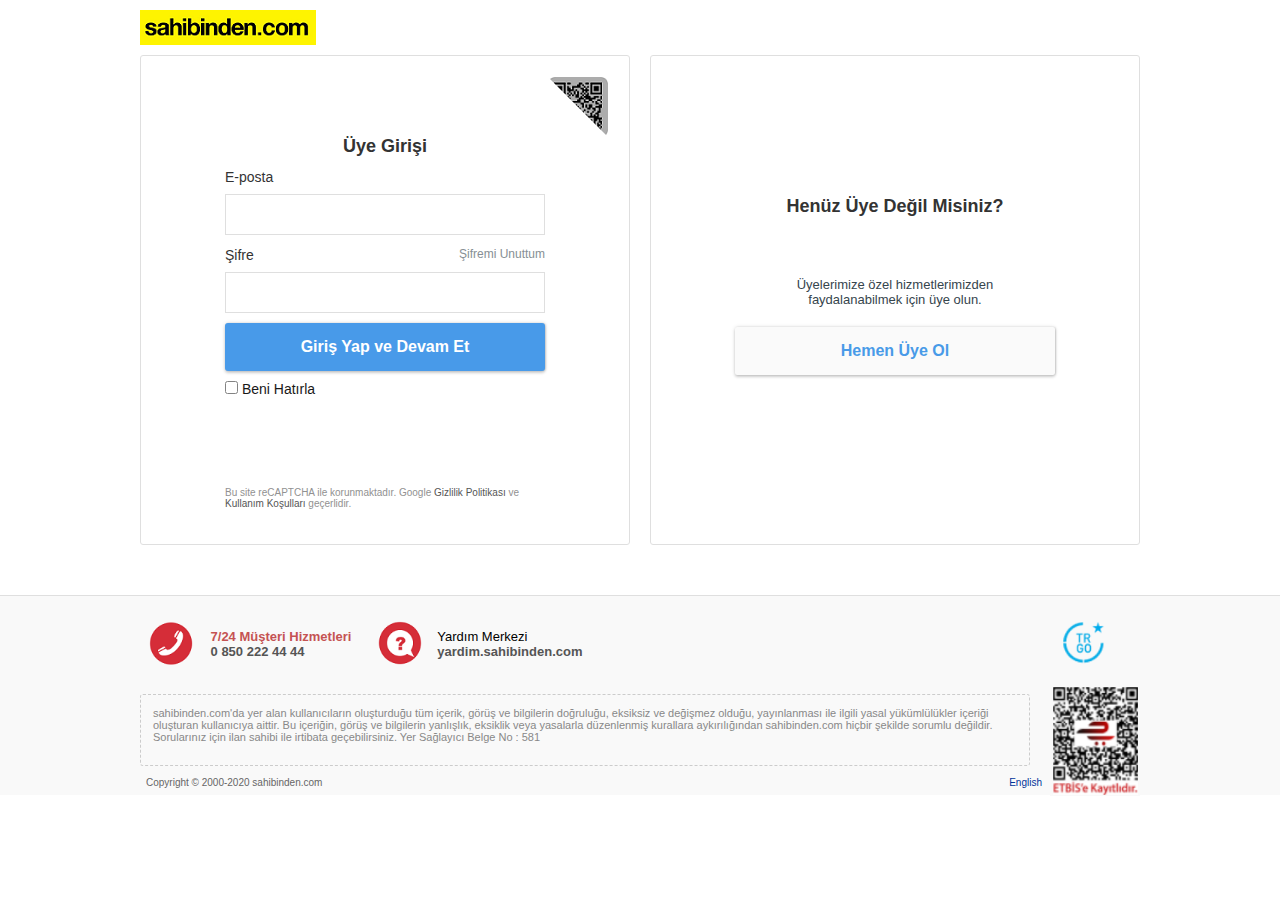
==== commit a172976c: "Update Sahibinden-UyeGirisi.html" ====
--- a/Sahibinden/Sahibinden-UyeGirisi.html
+++ b/Sahibinden/Sahibinden-UyeGirisi.html
@@ -63,7 +63,7 @@
         <div id="f-top" class="dp-f">
             <div id="f-left" class="dp-f">
                 <div class="f-l-left dp-f">
-                    <img class="img-f-left" src="IMG/3.png" alt="">
+                    <img class="img-f-left" src="IMG/Adsız.png" alt="">
                     <p class="f-img-txt"><span class="f-img-span-1">7/24 Müşteri Hizmetleri</span><br>
                         <span style="color: #555; font-weight: bold;">0 850 222 44 44</span></p>
                 </div>
--- a/Sahibinden/style.css
+++ b/Sahibinden/style.css
@@ -258,7 +258,7 @@
     overflow: hidden;
 }
 
-#f-m-btn {
+#f-m-bot {
     width: 100rem;
     padding: 0.6rem;
     margin-top: 1.5rem;
@@ -274,6 +274,10 @@
     text-decoration: underline;
 }
 
+#mobile-top, #back-unicode, #back-unicode a, #mb-txt-one, #mobile-middle, .mb-txt-question, .mb-input-txt,  #mb-remember-btn, #uye-ol, #m-footer-div-two, #ilerle-two {
+    display: none;
+}
+
 /* Media Query */
 
 
@@ -349,6 +353,8 @@
     
 }
 
+
+
 @media screen and (max-width:840px) {
 
     html {
@@ -357,6 +363,13 @@
     
     #all {
         display: none
+    }
+    #mobile-top {
+        display: flex;
+    }
+
+    #back-unicode, #back-unicode a, #mb-txt-one, #mobile-middle, .mb-txt-question, .mb-input-txt,  #mb-remember-btn, #uye-ol, #m-footer-div-two, #ilerle-two {
+        display: block;
     }
 
     body {
@@ -427,12 +440,21 @@
         height: 2rem;
     }
 
-    #ilerle {
+    #ilerle-two {
         width: 100%;
         padding: 2rem;
+        margin          : auto;
         margin-top: 2rem;
         margin-bottom: 2rem;
         font-size: 2.2rem;
+        color           : white;
+        background-color: #489ae9;
+        font-weight     : 700;
+        border-radius   : 0.3rem;
+        text-align      : center;
+        box-shadow   : 1px 0 2px 0 rgba(0, 0, 0, 0.13), 0 0 4px 0 rgba(0, 0, 0, 0.11), 0 2px 3px 0 rgba(0, 0, 0, 0.16);
+
+}
     }
     
     #uye-ol {
@@ -449,11 +471,12 @@
         text-align: center;
     }
 
-    #m-footer-div {
+    #m-footer-div-two {
         width: 100%;
         font-size: 1.4rem;
         margin: auto;
-        margin-top: 2rem;
+        margin-top: 10rem;
+        color     : rgb(145, 145, 145);
     }
 }
 
@@ -481,5 +504,9 @@
     }
 }
 
-
-
+@media screen and (max-width: 320px) {
+    html {
+        font-size: 5.5px;
+    }
+}
+
